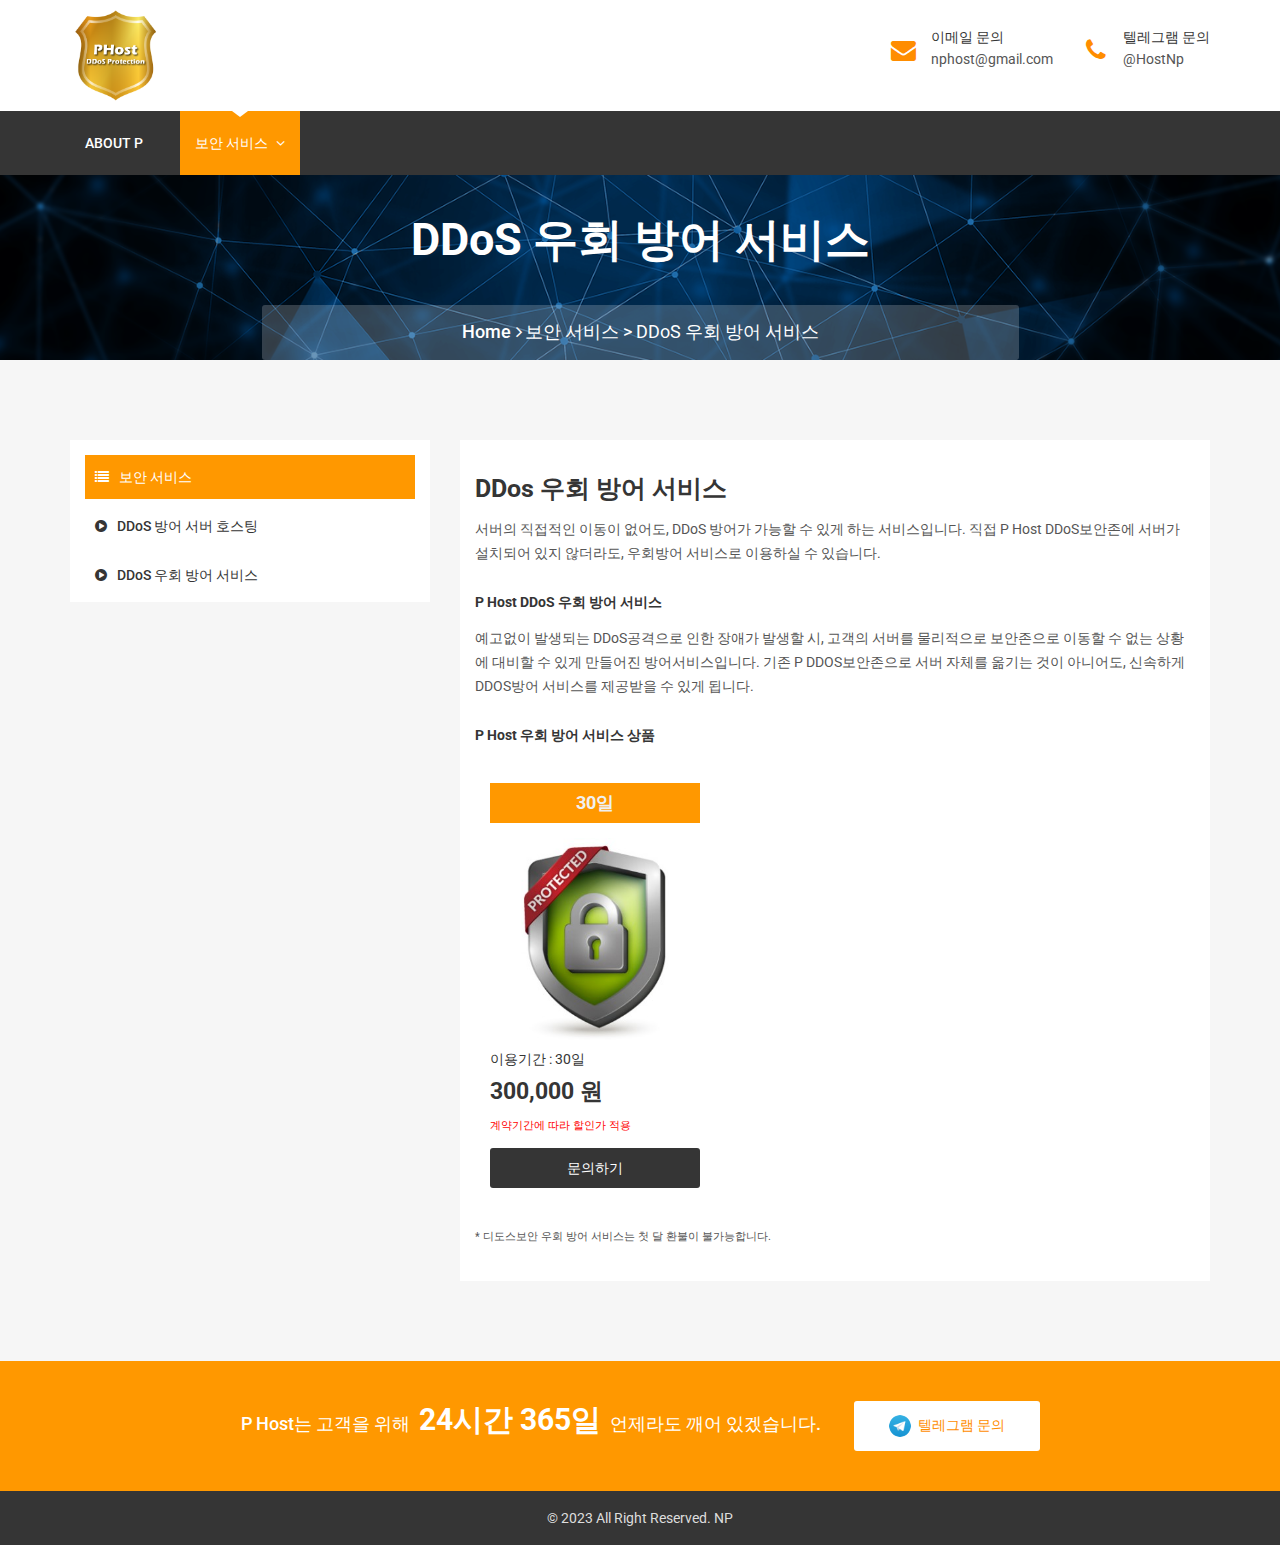
==== phost/dDosBypassDefSvc.html @ d250f362 "test" ====
<!DOCTYPE html>
<html class="no-js" lang="en">
    <head>
        <!-- Meta tag -->
		<meta charset="utf-8">
		<meta http-equiv="X-UA-Compatible" content="IE=edge">
        <meta name="viewport" content="width=device-width, initial-scale=1">
		
		<!-- Title Tag -->
        <title>P Host</title>
		
		<!-- Favicon -->
		<link rel="icon" type="image/png" href="images/favicon.png">	
		
        <!-- Web Font -->
		<link href="https://fonts.googleapis.com/css?family=Roboto:300,400,500,700,900" rel="stylesheet">
		
		<!-- Bootstrap CSS -->
        <link rel="stylesheet" href="css/bootstrap.min.css">
		
		<!-- Tromas CSS -->
		<link rel="stylesheet" href="css/theme-plugins.css">
        <link rel="stylesheet" href="style.css">
        <link rel="stylesheet" href="css/responsive.css">	
		
		<!-- Tromas Color -->
		<link rel="stylesheet" href="css/skin/skin1.css">

		
		<!-- HTML5 shim and Respond.js IE8 support of HTML5 elements and media queries -->
		<!-- WARNING: Respond.js doesn't work if you view the page via file:// -->
		<!--[if lt IE 9]>
		  <script src="https://oss.maxcdn.com/html5shiv/3.7.2/html5shiv.min.js"></script>
		  <script src="https://oss.maxcdn.com/respond/1.4.2/respond.min.js"></script>
		<![endif]-->
		<script src="https://code.jquery.com/jquery-3.2.1.min.js"></script>
		<script type="text/javascript">
			 $(document).ready(function(){
		     	$("#header").load("header_product.html");
			     $("#footer").load("footer.html");
			     $("#sidemenu").load("productmenu.html");
			 });
		</script>  
    </head>
    <body class="box-bg">
		<div class="boxed-layout">
		
			<!-- Start Header -->
			 <div id="header"></div>
			<!--/ End Header -->

			<!-- Start Breadcrumbs -->
			<section class="breadcrumbs">
				<div class="container">
					<div class="row">
						<div class="col-md-12 col-sm-12 col-xs-12">
							<h2>DDoS 우회 방어 서비스</h2>
							<ul class="bread-list">
								<li><a href="index.html">Home<i class="fa fa-angle-right"></i></a></li>
								<li class="active"><a href="ddoshosting.html">보안 서비스 > DDoS 우회 방어 서비스</a></li>
							</ul>
						</div>
					</div>
				</div>
			</section>
			<!--/ End Breadcrumbs -->
			
			<!-- Start Services -->
			<section class="services single section">
				<div class="container">
					<div class="row">
						<div class="col-md-4 col-sm-12 col-xs-12">
							<!-- Service Sidebar -->
							<div class="services-sidebar">	
								<!-- Single Sidebar -->
								<div class="single-sidebar category" id="sidemenu"></div>
							</div>
							<!--/ End Service Sidebar -->
						</div>
						<div class="col-md-8 col-sm-12 col-xs-12">
							<div class="services-main">
								<!-- Service Content -->
								<div class="services-content">
									<h2>DDos 우회 방어 서비스</h2>
									<p>서버의 직접적인 이동이 없어도, DDoS 방어가 가능할 수 있게 하는 서비스입니다. 직접 P Host DDoS보안존에 서버가 설치되어 있지 않더라도, 우회방어 서비스로 이용하실 수 있습니다.</p>
									<h4 class="pageh4">P Host DDoS 우회 방어 서비스</h4>
									<p>예고없이 발생되는 DDoS공격으로 인한 장애가 발생할 시, 고객의 서버를 물리적으로 보안존으로 이동할 수 없는 상황에 대비할 수 있게 만들어진 방어서비스입니다. 기존 P DDOS보안존으로 서버 자체를 옮기는 것이 아니어도, 신속하게 DDOS방어 서비스를 제공받을 수 있게 됩니다.</p>
                                    <h4 class="pageh4">P Host 우회 방어 서비스 상품</h4>
									<div style="margin:0px 0px 40px 0px;    overflow: auto;">
										<div class="col-md-4 col-sm-12 col-xs-12 matop20">
											<h4 class="hostingtext00">30일</h4>
                                            <ul>
                                                <li><img src="images/bypass.jpg"></li>
                                                <li class="hostingtext01">이용기간 : 30일</li>		
                                                <li class="hostingtext02">300,000 원</li>
                                                <li class="hostingtext03">계약기간에 따라 할인가 적용</li>
                                                <li><a href="https://t.me/hostNP" target="_new" class="bnt01 btn ">문의하기</a></li>
                                            </ul>
										</div>
								    </div>
									<p style="font-size:11px;line-height:18px;margin:0px 0px 20px 0px;">* 디도스보안 우회 방어 서비스는 첫 달 환불이 불가능합니다.</p>
								</div>
                                <!--/ End Service Content -->
							</div>
						</div>
					</div>
				</div>
			</section>
			<!--/ End Services -->

			<!-- Start footer-->
			 <div id="footer"></div>
			<!--/ End footer -->
			
			<!-- Jquery -->
			<script src="js/jquery.min.js" type="text/javascript"></script>
			<!-- Bootstrap JS -->
			<script src="js/bootstrap.min.js" type="text/javascript"></script>
			<!-- Modernizer JS -->
			<script src="js/modernizr.min.js" type="text/javascript"></script>
			<!-- Tromas Plugins -->
			<script src="js/theme-plugins.js" type="text/javascript"></script>
			<!-- Google Map JS -->
			<script src="js/googlemapapi.js" type="text/javascript"></script>
			<!-- Main JS -->
			<script src="js/main.js" type="text/javascript"></script>
		</div>
    </body>
</html>
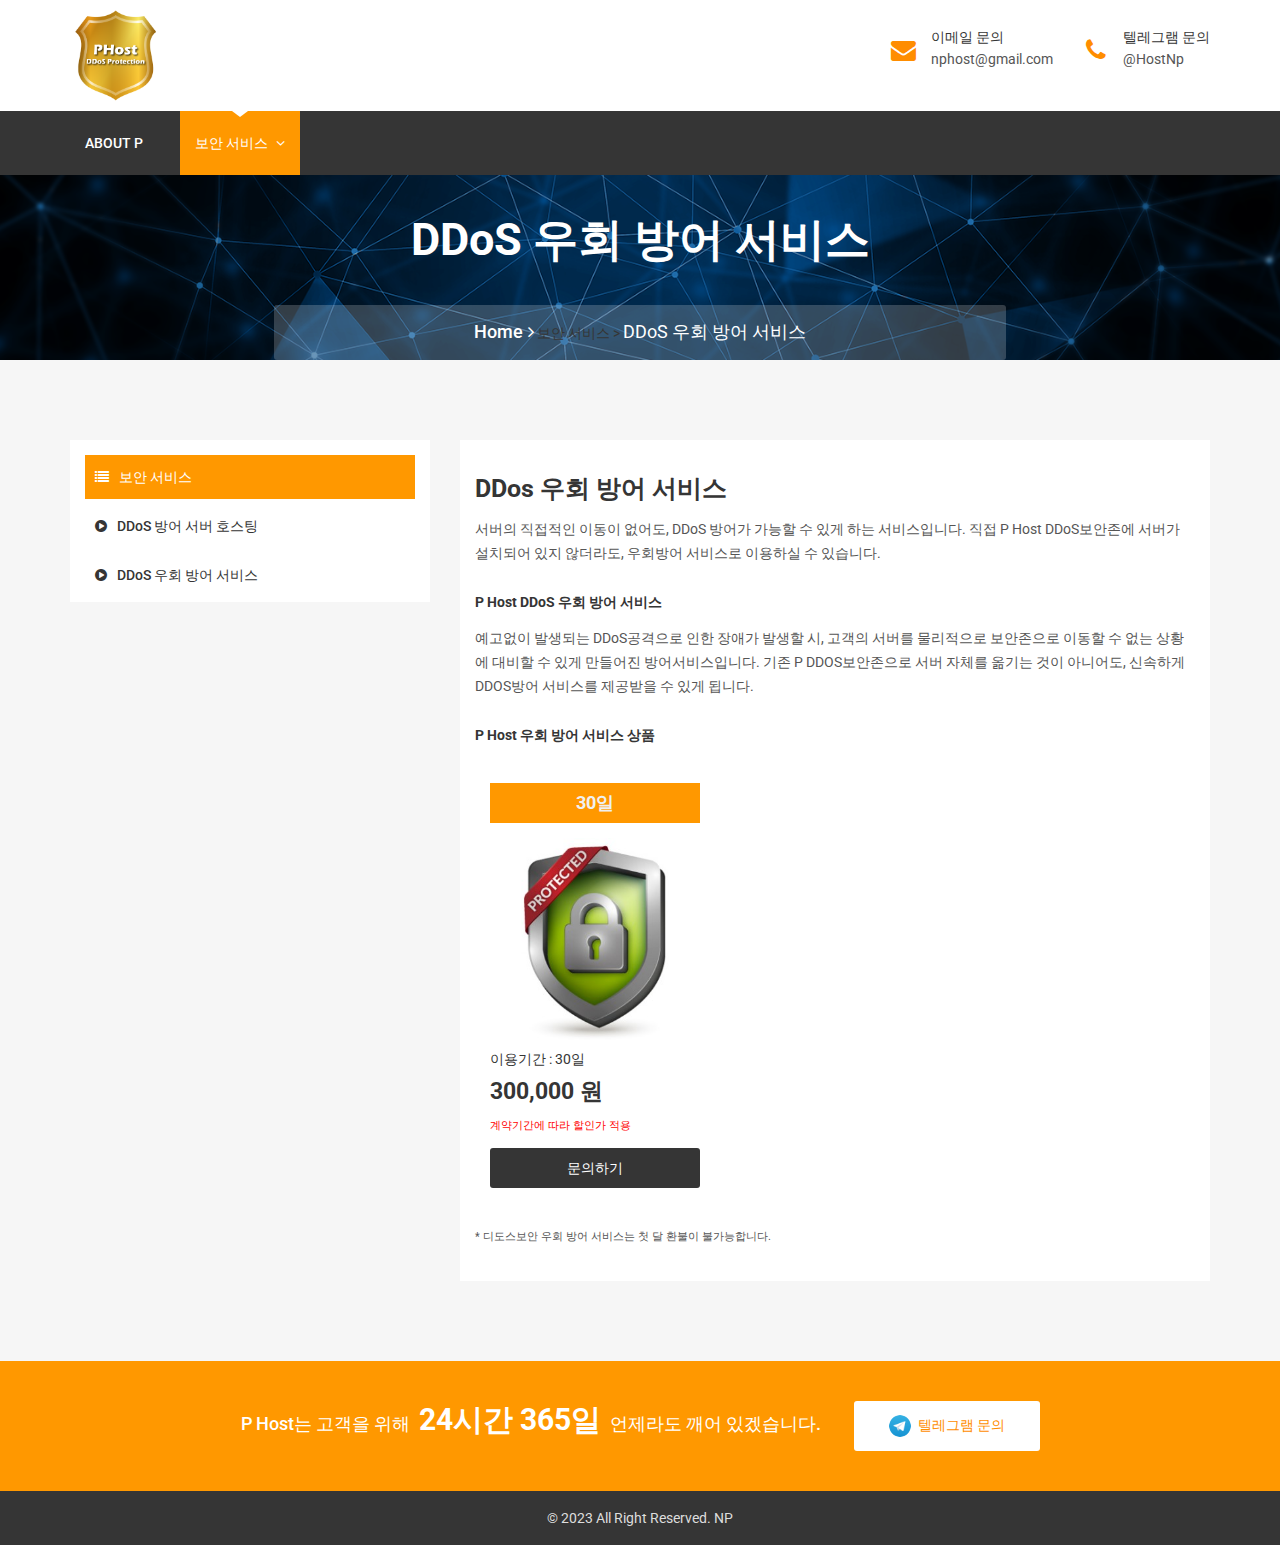
==== commit b3fe9846: "test" ====
--- a/phost/dDosBypassDefSvc.html
+++ b/phost/dDosBypassDefSvc.html
@@ -26,7 +26,15 @@
 		<!-- Tromas Color -->
 		<link rel="stylesheet" href="css/skin/skin1.css">
 
-		
+		<!-- Favicon -->
+		<link rel="apple-touch-icon" sizes="180x180" href="images/favicon/apple-touch-icon.png">
+		<link rel="icon" type="image/png" sizes="32x32" href="images/favicon/favicon-32x32.png">
+		<link rel="icon" type="image/png" sizes="16x16" href="images/favicon/favicon-16x16.png">
+		<link rel="manifest" href="images/favicon/site.webmanifest">
+		<link rel="mask-icon" href="images/favicon/safari-pinned-tab.svg" color="#5bbad5">
+		<meta name="msapplication-TileColor" content="#da532c">
+		<meta name="theme-color" content="#ffffff">
+
 		<!-- HTML5 shim and Respond.js IE8 support of HTML5 elements and media queries -->
 		<!-- WARNING: Respond.js doesn't work if you view the page via file:// -->
 		<!--[if lt IE 9]>
@@ -57,7 +65,7 @@
 							<h2>DDoS 우회 방어 서비스</h2>
 							<ul class="bread-list">
 								<li><a href="index.html">Home<i class="fa fa-angle-right"></i></a></li>
-								<li class="active"><a href="ddoshosting.html">보안 서비스 > DDoS 우회 방어 서비스</a></li>
+								<li class="active">보안 서비스 > <a href="dDosBypassDefSvc.html">DDoS 우회 방어 서비스</a></li>
 							</ul>
 						</div>
 					</div>
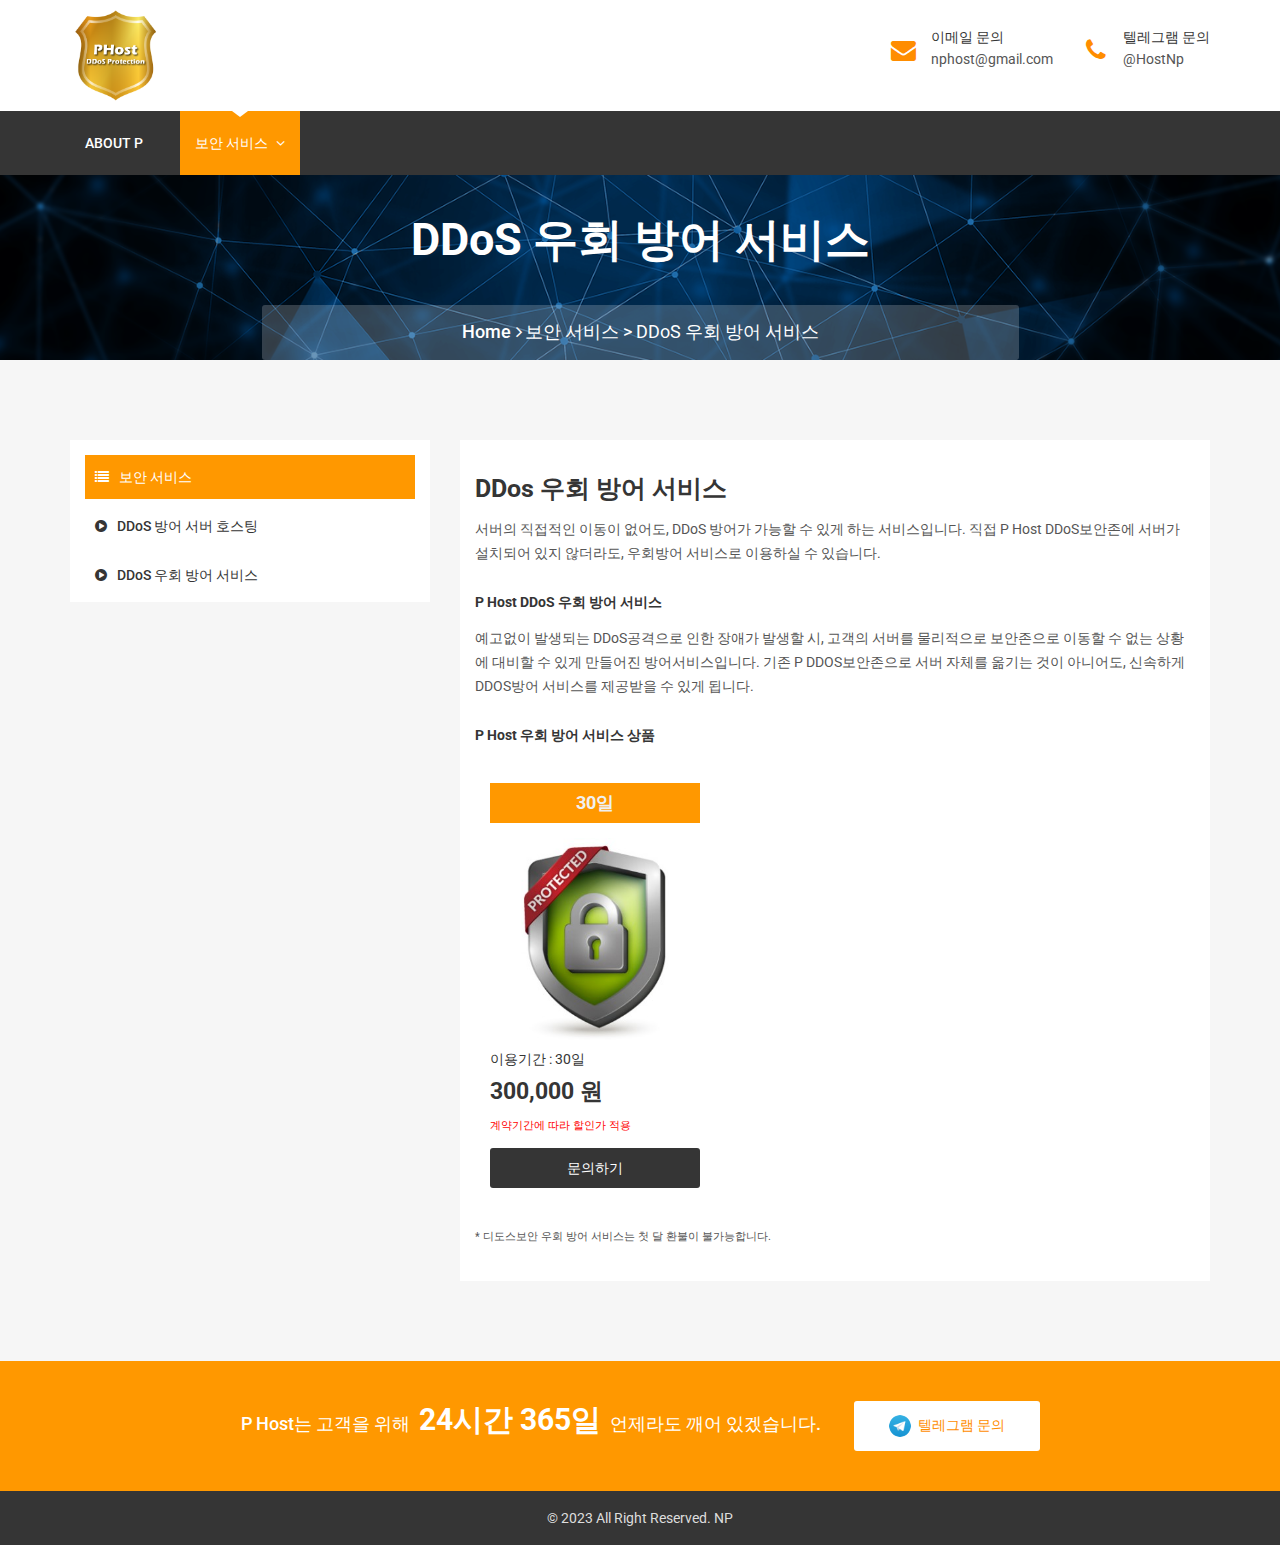
==== commit 992162e2: "test" ====
--- a/phost/dDosBypassDefSvc.html
+++ b/phost/dDosBypassDefSvc.html
@@ -65,7 +65,7 @@
 							<h2>DDoS 우회 방어 서비스</h2>
 							<ul class="bread-list">
 								<li><a href="index.html">Home<i class="fa fa-angle-right"></i></a></li>
-								<li class="active">보안 서비스 > <a href="dDosBypassDefSvc.html">DDoS 우회 방어 서비스</a></li>
+								<li class="active"><a href="dDosBypassDefSvc.html">보안 서비스 > DDoS 우회 방어 서비스</a></li>
 							</ul>
 						</div>
 					</div>
@@ -124,12 +124,8 @@
 			<script src="js/jquery.min.js" type="text/javascript"></script>
 			<!-- Bootstrap JS -->
 			<script src="js/bootstrap.min.js" type="text/javascript"></script>
-			<!-- Modernizer JS -->
-			<script src="js/modernizr.min.js" type="text/javascript"></script>
 			<!-- Tromas Plugins -->
 			<script src="js/theme-plugins.js" type="text/javascript"></script>
-			<!-- Google Map JS -->
-			<script src="js/googlemapapi.js" type="text/javascript"></script>
 			<!-- Main JS -->
 			<script src="js/main.js" type="text/javascript"></script>
 		</div>
